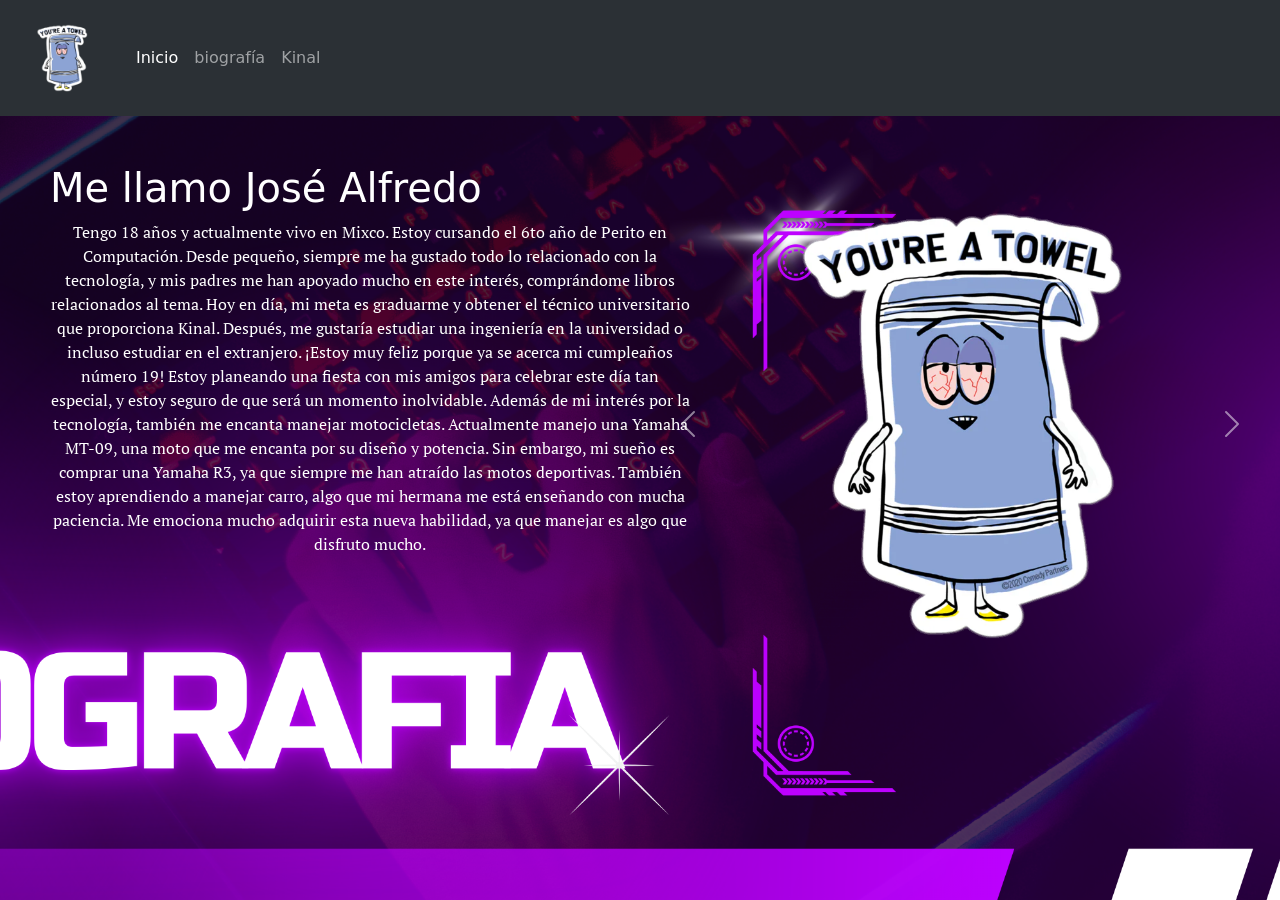
==== Biografia/biografia.html @ b5dfe46b "Biografia" ====
<!DOCTYPE html>
<html lang="en">
  <head>
    <meta charset="UTF-8" />
    <meta name="viewport" content="width=device-width, initial-scale=1.0" />
    <link rel="stylesheet" href="style.css" />
    <title>Biografia</title>
    <link rel="preconnect" href="https://fonts.googleapis.com" />
    <link rel="preconnect" href="https://fonts.gstatic.com" crossorigin />
    <link
      href="https://fonts.googleapis.com/css2?family=Oswald:wght@200..700&family=PT+Serif:ital,wght@0,400;0,700;1,400;1,700&display=swap"
      rel="stylesheet"
    />
    <link
      href="https://cdn.jsdelivr.net/npm/bootstrap@5.3.3/dist/css/bootstrap.min.css"
      rel="stylesheet"
      integrity="sha384-QWTKZyjpPEjISv5WaRU9OFeRpok6YctnYmDr5pNlyT2bRjXh0JMhjY6hW+ALEwIH"
      crossorigin="anonymous"
    />
  </head>
  <body class="bodys">
    <nav class="navbar navbar-expand-lg bg-body-tertiary" data-bs-theme="dark">
      <div class="container-fluid">
        <img
          src="/imagenes/logobiografia.webp"
          alt="Logo"
          width="100"
          height="100"
          class="d-inline-block align-text-top"
        />
        <a class="navbar-brand" href="#"></a>
        <button
          class="navbar-toggler"
          type="button"
          data-bs-toggle="collapse"
          data-bs-target="#navbarText"
          aria-controls="navbarText"
          aria-expanded="false"
          aria-label="Toggle navigation"
        >
          <span class="navbar-toggler-icon"></span>
        </button>
        <div class="collapse navbar-collapse" id="navbarText">
          <ul class="navbar-nav me-auto mb-2 mb-lg-0">
            <li class="nav-item">
              <a class="nav-link active" aria-current="page" href="#">Inicio</a>
            </li>
            <li class="nav-item">
              <a class="nav-link" href="biografia.html">biografía</a>
            </li>
            <li class="nav-item">
              <a class="nav-link" href="#">Kinal</a>
            </li>
          </ul>
        </div>
      </div>
    </nav>

    <div
      style="
        text-align: left;
        color: white;
        margin-top: 5px;
        margin-left: 50px;
        width: 50%;
      "
      class="my-5"
    >
      <h1>Me llamo José Alfredo</h1>
      <p class="p1" style="text-align: center" >
        Tengo 18 años y actualmente vivo en Mixco. Estoy cursando el 6to año de
        Perito en Computación. Desde pequeño, siempre me ha gustado todo lo
        relacionado con la tecnología, y mis padres me han apoyado mucho en este
        interés, comprándome libros relacionados al tema. Hoy en día, mi meta es
        graduarme y obtener el técnico universitario que proporciona Kinal.
        Después, me gustaría estudiar una ingeniería en la universidad o incluso
        estudiar en el extranjero. ¡Estoy muy feliz porque ya se acerca mi
        cumpleaños número 19! Estoy planeando una fiesta con mis amigos para
        celebrar este día tan especial, y estoy seguro de que será un momento
        inolvidable. Además de mi interés por la tecnología, también me encanta
        manejar motocicletas. Actualmente manejo una Yamaha MT-09, una moto que
        me encanta por su diseño y potencia. Sin embargo, mi sueño es comprar
        una Yamaha R3, ya que siempre me han atraído las motos deportivas.
        También estoy aprendiendo a manejar carro, algo que mi hermana me está
        enseñando con mucha paciencia. Me emociona mucho adquirir esta nueva
        habilidad, ya que manejar es algo que disfruto mucho.
      </p>
    </div>

    <div
      id="carouselExample"
      class="carousel slide"
      style="float: right; width: 50%; margin-top: -500px"
    >
      <div class="carousel-inner">
        <div class="carousel-item active">
          <img
            src="/imagenes/logobiografia.webp"
            class="d-block w-100"
            alt=""
          />
        </div>
        <div class="carousel-item">
          <img
            src="/imagenes/logobiografia.webp"
            class="d-block w-100"
            alt="..."
          />
        </div>
        <div class="carousel-item">
          <img
            src="/imagenes/logobiografia.webp"
            class="d-block w-100"
            alt="..."
          />
        </div>
      </div>
      <button
        class="carousel-control-prev"
        type="button"
        data-bs-target="#carouselExample"
        data-bs-slide="prev"
      >
        <span class="carousel-control-prev-icon" aria-hidden="true"></span>
        <span class="visually-hidden">atras</span>
      </button>
      <button
        class="carousel-control-next"
        type="button"
        data-bs-target="#carouselExample"
        data-bs-slide="next"
      >
        <span class="carousel-control-next-icon" aria-hidden="true"></span>
        <span class="visually-hidden">siguiente</span>
      </button>
    </div>

    <script
      src="https://cdn.jsdelivr.net/npm/bootstrap@5.3.3/dist/js/bootstrap.bundle.min.js"
      integrity="sha384-YvpcrYf0tY3lHB60NNkmXc5s9fDVZLESaAA55NDzOxhy9GkcIdslK1eN7N6jIeHz"
      crossorigin="anonymous"
    ></script>
  </body>
</html>
---- Biografia/style.css ----
.bodys {
    background-image: url("/imagenes/FondoBiografia.png");
    background-size: cover;
    background-repeat: no-repeat;
    background-attachment: fixed;
    background-position: center;
}

.p1{
    font-family: "PT Serif", serif;
}
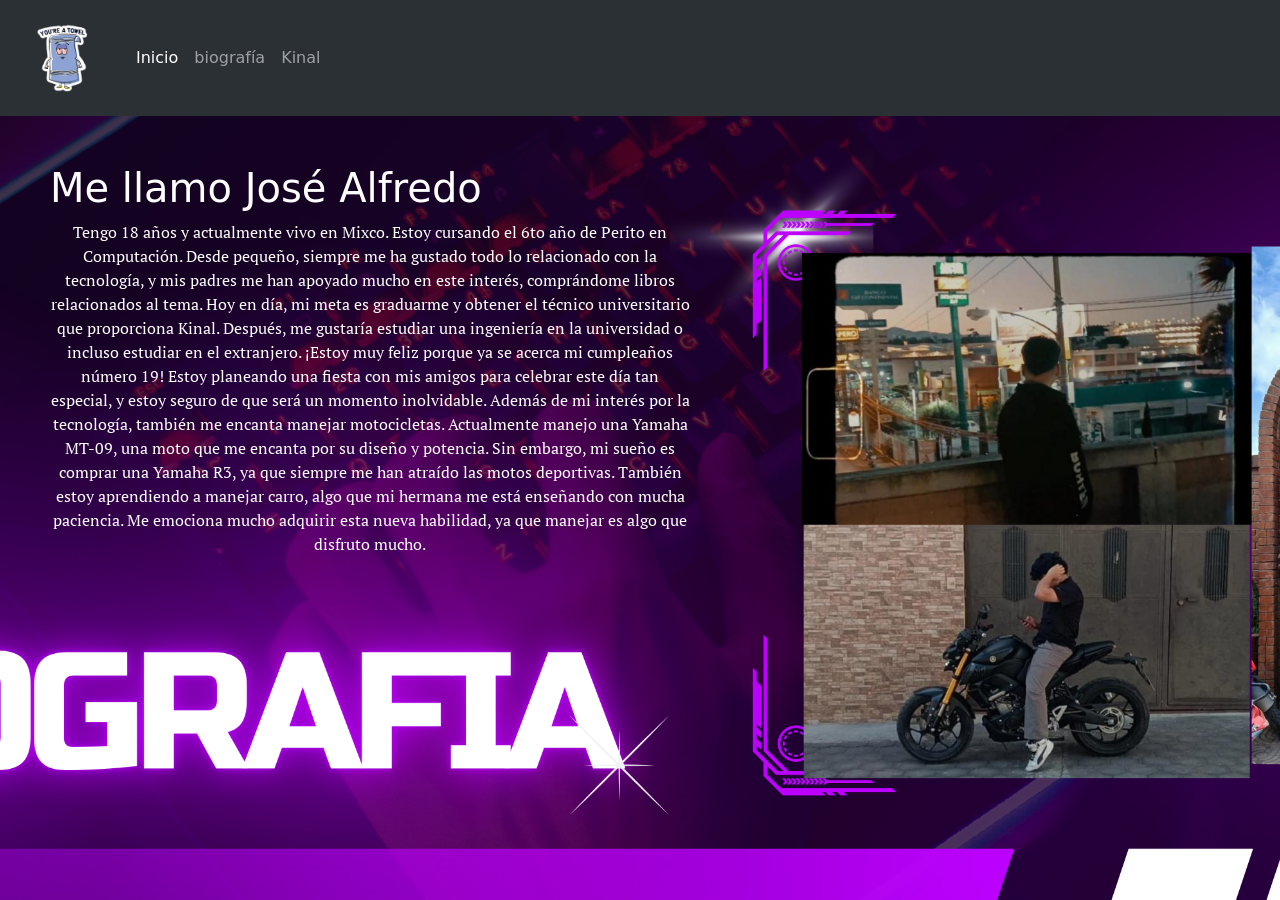
==== commit b55e5854: "Entrega Final" ====
--- a/Biografia/biografia.html
+++ b/Biografia/biografia.html
@@ -43,13 +43,13 @@
         <div class="collapse navbar-collapse" id="navbarText">
           <ul class="navbar-nav me-auto mb-2 mb-lg-0">
             <li class="nav-item">
-              <a class="nav-link active" aria-current="page" href="#">Inicio</a>
+              <a class="nav-link active" aria-current="page" href="/index.html">Inicio</a>
             </li>
             <li class="nav-item">
-              <a class="nav-link" href="biografia.html">biografía</a>
+              <a class="nav-link" href="/Biografia/biografia.html">biografía</a>
             </li>
             <li class="nav-item">
-              <a class="nav-link" href="#">Kinal</a>
+              <a class="nav-link" href="/Kinal/kinal.html">Kinal</a>
             </li>
           </ul>
         </div>
@@ -87,53 +87,6 @@
       </p>
     </div>
 
-    <div
-      id="carouselExample"
-      class="carousel slide"
-      style="float: right; width: 50%; margin-top: -500px"
-    >
-      <div class="carousel-inner">
-        <div class="carousel-item active">
-          <img
-            src="/imagenes/logobiografia.webp"
-            class="d-block w-100"
-            alt=""
-          />
-        </div>
-        <div class="carousel-item">
-          <img
-            src="/imagenes/logobiografia.webp"
-            class="d-block w-100"
-            alt="..."
-          />
-        </div>
-        <div class="carousel-item">
-          <img
-            src="/imagenes/logobiografia.webp"
-            class="d-block w-100"
-            alt="..."
-          />
-        </div>
-      </div>
-      <button
-        class="carousel-control-prev"
-        type="button"
-        data-bs-target="#carouselExample"
-        data-bs-slide="prev"
-      >
-        <span class="carousel-control-prev-icon" aria-hidden="true"></span>
-        <span class="visually-hidden">atras</span>
-      </button>
-      <button
-        class="carousel-control-next"
-        type="button"
-        data-bs-target="#carouselExample"
-        data-bs-slide="next"
-      >
-        <span class="carousel-control-next-icon" aria-hidden="true"></span>
-        <span class="visually-hidden">siguiente</span>
-      </button>
-    </div>
 
     <script
       src="https://cdn.jsdelivr.net/npm/bootstrap@5.3.3/dist/js/bootstrap.bundle.min.js"
--- a/Biografia/style.css
+++ b/Biografia/style.css
@@ -9,3 +9,16 @@
 .p1{
     font-family: "PT Serif", serif;
 }
+
+.centro{
+    
+    width: 200px;
+    height: 200px;
+    object-fit: cover;
+    margin: auto; 
+      
+}
+
+
+  
+
